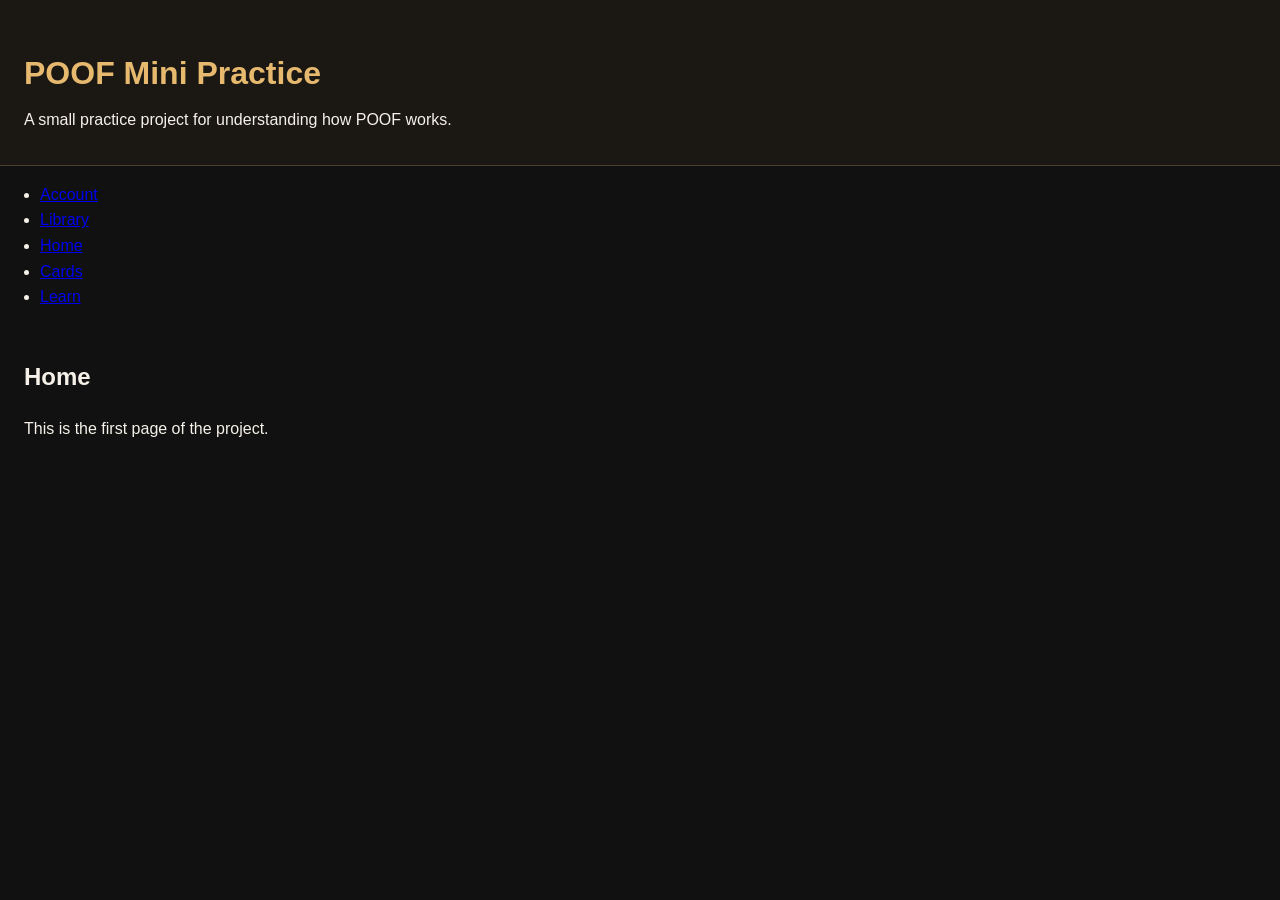
==== index.html @ dfe2d35d "feat: add navigation to Home page" ====
<!DOCTYPE html>
<html lang="en">
<head>
    <meta charset="UTF-8">
    <meta name="viewport" content="width=device-width, initial-scale=1.0">
    <link rel="stylesheet" href="css/main.css">
    <title>POOF Mini Practice | Home</title>
</head>

<body>
    <header>
        <h1>POOF Mini Practice</h1>
        <p>A small practice project for understanding how POOF works.</p>
    </header>

    <nav>
    <ul>
        <li><a href="account.html">Account</a></li>
        <li><a href="library.html">Library</a></li>
        <li><a href="index.html">Home</a></li>
        <li><a href="cards.html">Cards</a></li>
        <li><a href="learn.html">Learn</a></li>
    </ul>
    </nav>

    <main>
        <h2>Home</h2>
        <p>This is the first page of the project.</p>
    </main>
</body>
</html>
---- css/main.css ----
* {
    box-sizing: border-box;
}

body {
    margin: 0;
    min-height: 100vh;
    font-family: Arial, sans-serif;
    line-height: 1.6;
    color: #f5f1e8;
    background-color: #111111;
}

header {
    padding: 48px 24px 32px;
    background-color: #1b1814;
    border-bottom: 1px solid #4a4032;
}

main {
    padding: 32px 24px;
}

h1 {
    margin: 0 0 8px;
    color: #e6b96f;
}

h2 {
    margin-top: 0;
}

p {
    margin: 0;
}
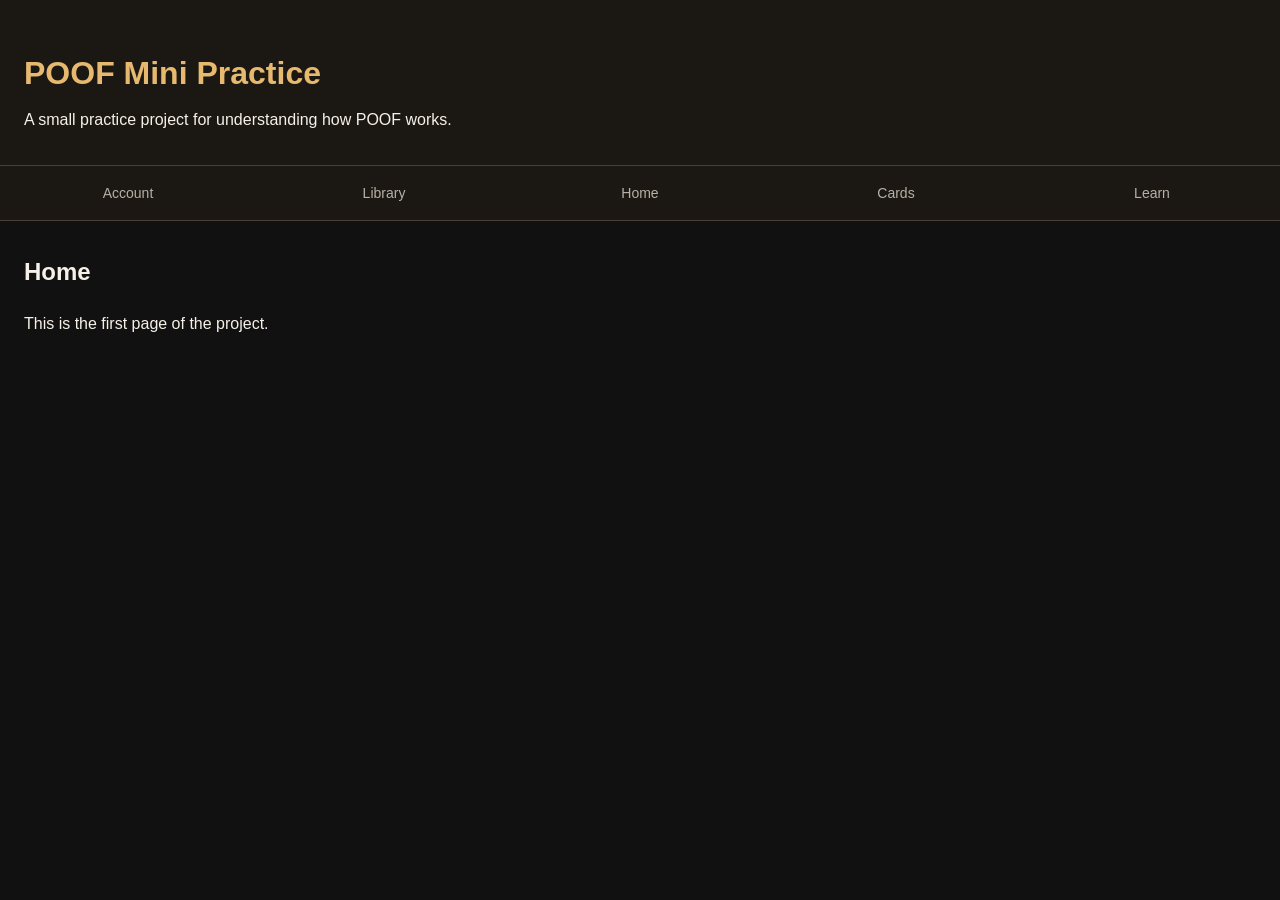
==== commit 1e39857d: "refactor: use shared navigation on Home page" ====
--- a/index.html
+++ b/index.html
@@ -4,6 +4,7 @@
     <meta charset="UTF-8">
     <meta name="viewport" content="width=device-width, initial-scale=1.0">
     <link rel="stylesheet" href="css/main.css">
+    <script src="js/navigation.js" defer></script>
     <title>POOF Mini Practice | Home</title>
 </head>
 
@@ -13,15 +14,7 @@
         <p>A small practice project for understanding how POOF works.</p>
     </header>
 
-    <nav>
-    <ul>
-        <li><a href="account.html">Account</a></li>
-        <li><a href="library.html">Library</a></li>
-        <li><a href="index.html">Home</a></li>
-        <li><a href="cards.html">Cards</a></li>
-        <li><a href="learn.html">Learn</a></li>
-    </ul>
-    </nav>
+    <nav id="main-navigation"></nav>
 
     <main>
         <h2>Home</h2>
--- a/css/main.css
+++ b/css/main.css
@@ -33,3 +33,33 @@
 p {
     margin: 0;
 }
+
+nav {
+    background-color: #1b1814;
+    border-bottom: 1px solid #4a4032;
+}
+
+nav ul {
+    display: grid;
+    grid-template-columns: repeat(5, 1fr);
+    margin: 0;
+    padding: 0;
+    list-style: none;
+}
+
+nav li {
+    text-align: center;
+}
+
+nav a {
+    display: block;
+    padding: 16px 2px;
+    color: #b8b0a4;
+    font-size: 14px;
+    text-decoration: none;
+}
+
+nav a:hover {
+    color: #e6b96f;
+    background-color: #25211c;
+}
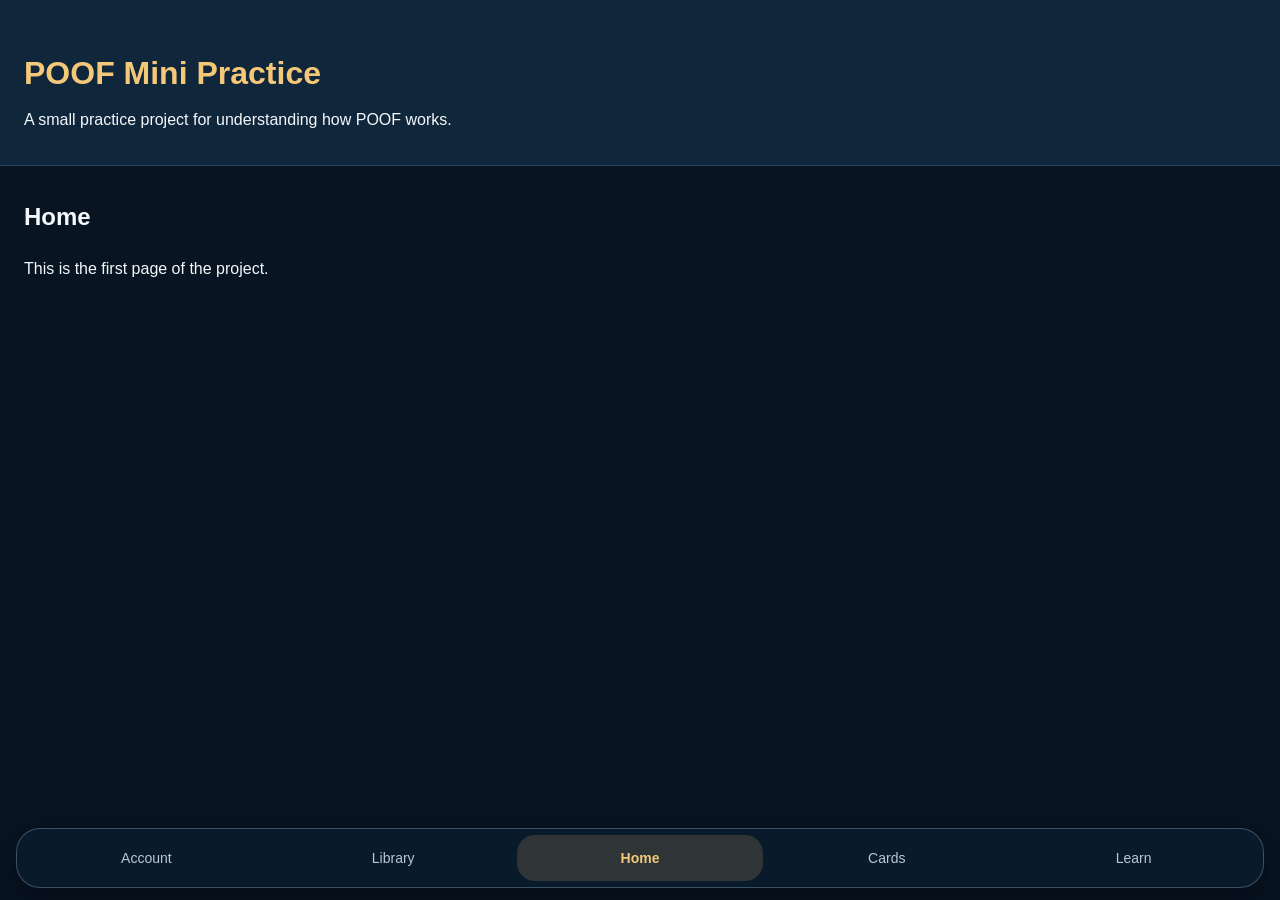
==== commit e912eff3: "feat: add initial Snowy theme tokens" ====
--- a/index.html
+++ b/index.html
@@ -1,5 +1,5 @@
 <!DOCTYPE html>
-<html lang="en">
+<html lang="en" data-theme="snowy">
 <head>
     <meta charset="UTF-8">
     <meta name="viewport" content="width=device-width, initial-scale=1.0">
--- a/css/main.css
+++ b/css/main.css
@@ -1,5 +1,41 @@
 * {
     box-sizing: border-box;
+}
+
+:root {
+    --color-background: #111111;
+    --color-surface: #1b1814;
+
+    --color-text: #f5f1e8;
+    --color-text-muted: #b8b0a4;
+    --color-accent: #e6b96f;
+
+    --color-border: #4a4032;
+
+    --color-nav-background: rgba(27, 24, 20, 0.78);
+    --color-nav-border: rgba(230, 185, 111, 0.25);
+    --color-nav-hover: rgba(230, 185, 111, 0.08);
+    --color-nav-active: rgba(230, 185, 111, 0.12);
+
+    --shadow-nav: 0 12px 32px rgba(0, 0, 0, 0.45);
+}
+
+html[data-theme="snowy"] {
+    --color-background: #081421;
+    --color-surface: #10263a;
+
+    --color-text: #f3f8fc;
+    --color-text-muted: #b8c7d3;
+    --color-accent: #f3c879;
+
+    --color-border: #294861;
+
+    --color-nav-background: rgba(11, 29, 45, 0.78);
+    --color-nav-border: rgba(185, 220, 244, 0.28);
+    --color-nav-hover: rgba(185, 220, 244, 0.10);
+    --color-nav-active: rgba(243, 200, 121, 0.16);
+
+    --shadow-nav: 0 12px 32px rgba(0, 8, 16, 0.55);
 }
 
 body {
@@ -7,23 +43,23 @@
     min-height: 100vh;
     font-family: Arial, sans-serif;
     line-height: 1.6;
-    color: #f5f1e8;
-    background-color: #111111;
+    color: var(--color-text);
+    background-color: var(--color-background);
 }
 
 header {
     padding: 48px 24px 32px;
-    background-color: #1b1814;
-    border-bottom: 1px solid #4a4032;
+    background-color: var(--color-surface);
+    border-bottom: 1px solid var(--color-border);
 }
 
 main {
-    padding: 32px 24px;
+    padding: 32px 24px 120px;
 }
 
 h1 {
     margin: 0 0 8px;
-    color: #e6b96f;
+    color: var(--color-accent);
 }
 
 h2 {
@@ -34,32 +70,65 @@
     margin: 0;
 }
 
-nav {
-    background-color: #1b1814;
-    border-bottom: 1px solid #4a4032;
+#main-navigation {
+    position: fixed;
+    right: 16px;
+    bottom: calc(12px + env(safe-area-inset-bottom));
+    left: 16px;
+    z-index: 100;
+
+    background-color: var(--color-nav-background);
+    border: 1px solid var(--color-nav-border);
+    box-shadow: var(--shadow-nav);
+
+    border-radius: 24px;
+    backdrop-filter: blur(18px);
+    -webkit-backdrop-filter: blur(18px);
+
+    overflow: hidden;
 }
 
-nav ul {
+#main-navigation ul {
     display: grid;
     grid-template-columns: repeat(5, 1fr);
     margin: 0;
-    padding: 0;
+    padding: 6px;
     list-style: none;
 }
 
-nav li {
+#main-navigation li {
     text-align: center;
 }
 
-nav a {
+#main-navigation a,
+#main-navigation a:visited {
     display: block;
-    padding: 16px 2px;
-    color: #b8b0a4;
+    padding: 12px 2px;
+
+    color: var(--color-text-muted);
     font-size: 14px;
     text-decoration: none;
+
+    border-radius: 18px;
+    -webkit-tap-highlight-color: transparent;
+
+    transition:
+        color 0.2s ease,
+        background-color 0.2s ease,
+        transform 0.2s ease;
 }
 
-nav a:hover {
-    color: #e6b96f;
-    background-color: #25211c;
+#main-navigation a:hover {
+    color: var(--color-accent);
+    background-color: var(--color-nav-hover);
 }
+
+#main-navigation a:active {
+    transform: scale(0.96);
+}
+
+#main-navigation a.active {
+    color: var(--color-accent);
+    background-color: var(--color-nav-active);
+    font-weight: bold;
+}
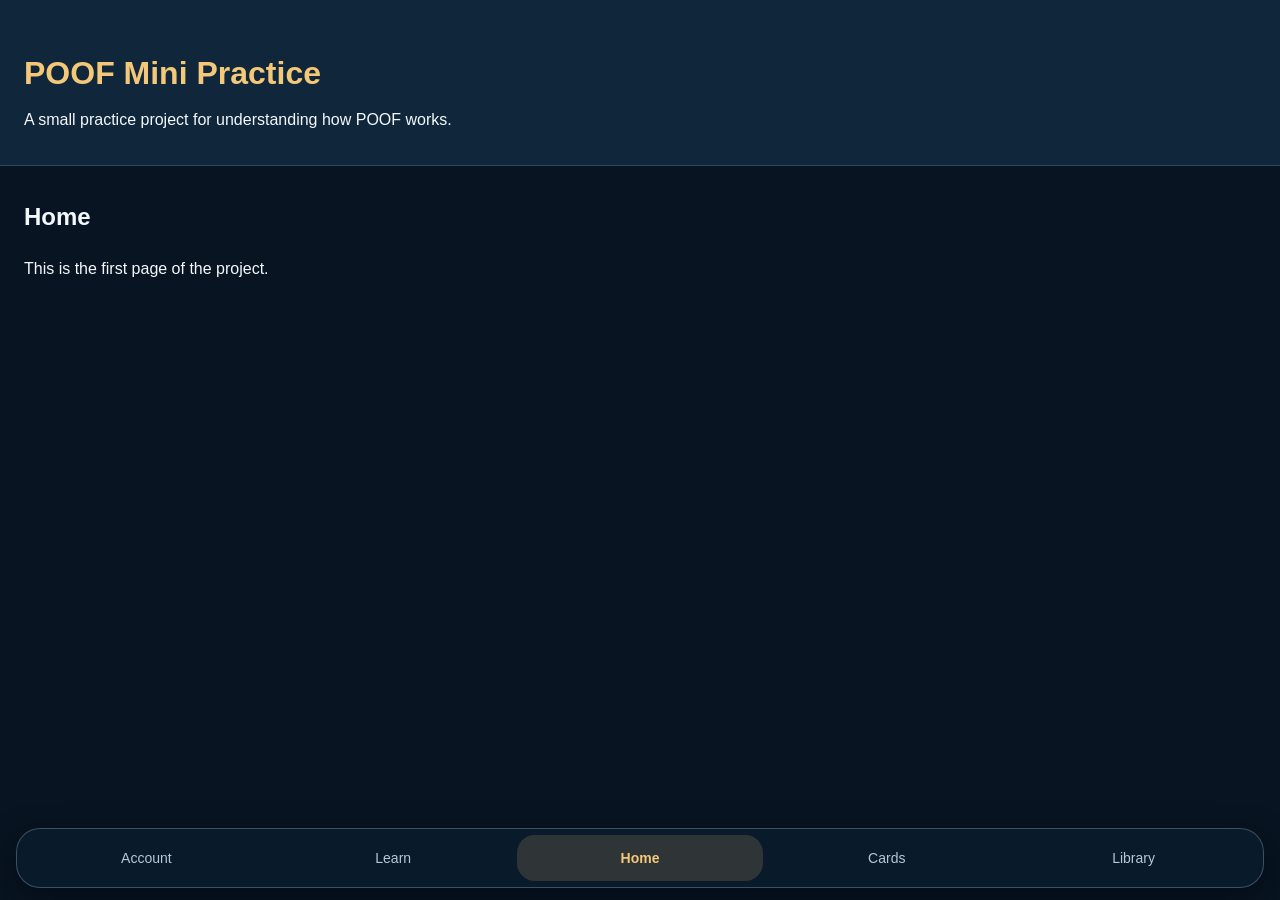
==== commit 5574398a: "Update index.html" ====
--- a/index.html
+++ b/index.html
@@ -1,8 +1,10 @@
 <!DOCTYPE html>
-<html lang="en" data-theme="snowy">
+<html lang="en">
 <head>
     <meta charset="UTF-8">
     <meta name="viewport" content="width=device-width, initial-scale=1.0">
+    <script src="js/theme.js"></script>
+    <link rel="stylesheet" href="css/themes.css">
     <link rel="stylesheet" href="css/main.css">
     <script src="js/navigation.js" defer></script>
     <title>POOF Mini Practice | Home</title>
--- a/css/themes.css
+++ b/css/themes.css
@@ -0,0 +1,38 @@
+/* Classic theme */
+:root {
+    --color-background: #111111;
+    --color-surface: #1b1814;
+
+    --color-text: #f5f1e8;
+    --color-text-muted: #b8b0a4;
+    --color-accent: #e6b96f;
+
+    --color-border: #4a4032;
+
+    --color-nav-background: rgba(27, 24, 20, 0.78);
+    --color-nav-border: rgba(230, 185, 111, 0.25);
+    --color-nav-hover: rgba(230, 185, 111, 0.08);
+    --color-nav-active: rgba(230, 185, 111, 0.12);
+
+    --shadow-nav: 0 12px 32px rgba(0, 0, 0, 0.45);
+}
+
+
+/* Snowy theme */
+html[data-theme="snowy"] {
+    --color-background: #081421;
+    --color-surface: #10263a;
+
+    --color-text: #f3f8fc;
+    --color-text-muted: #b8c7d3;
+    --color-accent: #f3c879;
+
+    --color-border: #294861;
+
+    --color-nav-background: rgba(11, 29, 45, 0.78);
+    --color-nav-border: rgba(185, 220, 244, 0.28);
+    --color-nav-hover: rgba(185, 220, 244, 0.10);
+    --color-nav-active: rgba(243, 200, 121, 0.16);
+
+    --shadow-nav: 0 12px 32px rgba(0, 8, 16, 0.55);
+}
--- a/css/main.css
+++ b/css/main.css
@@ -1,41 +1,5 @@
 * {
     box-sizing: border-box;
-}
-
-:root {
-    --color-background: #111111;
-    --color-surface: #1b1814;
-
-    --color-text: #f5f1e8;
-    --color-text-muted: #b8b0a4;
-    --color-accent: #e6b96f;
-
-    --color-border: #4a4032;
-
-    --color-nav-background: rgba(27, 24, 20, 0.78);
-    --color-nav-border: rgba(230, 185, 111, 0.25);
-    --color-nav-hover: rgba(230, 185, 111, 0.08);
-    --color-nav-active: rgba(230, 185, 111, 0.12);
-
-    --shadow-nav: 0 12px 32px rgba(0, 0, 0, 0.45);
-}
-
-html[data-theme="snowy"] {
-    --color-background: #081421;
-    --color-surface: #10263a;
-
-    --color-text: #f3f8fc;
-    --color-text-muted: #b8c7d3;
-    --color-accent: #f3c879;
-
-    --color-border: #294861;
-
-    --color-nav-background: rgba(11, 29, 45, 0.78);
-    --color-nav-border: rgba(185, 220, 244, 0.28);
-    --color-nav-hover: rgba(185, 220, 244, 0.10);
-    --color-nav-active: rgba(243, 200, 121, 0.16);
-
-    --shadow-nav: 0 12px 32px rgba(0, 8, 16, 0.55);
 }
 
 body {
@@ -132,3 +96,50 @@
     background-color: var(--color-nav-active);
     font-weight: bold;
 }
+
+.theme-settings {
+    margin-top: 32px;
+    padding: 24px;
+
+    background-color: var(--color-surface);
+    border: 1px solid var(--color-border);
+    border-radius: 20px;
+}
+
+.theme-settings h3 {
+    margin: 0 0 8px;
+    color: var(--color-accent);
+}
+
+.theme-settings p {
+    margin-bottom: 20px;
+    color: var(--color-text-muted);
+}
+
+.theme-button {
+    width: 100%;
+    padding: 14px 20px;
+
+    color: var(--color-accent);
+    background-color: var(--color-nav-active);
+
+    border: 1px solid var(--color-border);
+    border-radius: 14px;
+
+    font: inherit;
+    font-weight: bold;
+    cursor: pointer;
+
+    transition:
+        background-color 0.2s ease,
+        transform 0.2s ease;
+}
+
+.theme-button:active {
+    transform: scale(0.97);
+}
+
+.theme-button:focus-visible {
+    outline: 3px solid var(--color-accent);
+    outline-offset: 3px;
+}
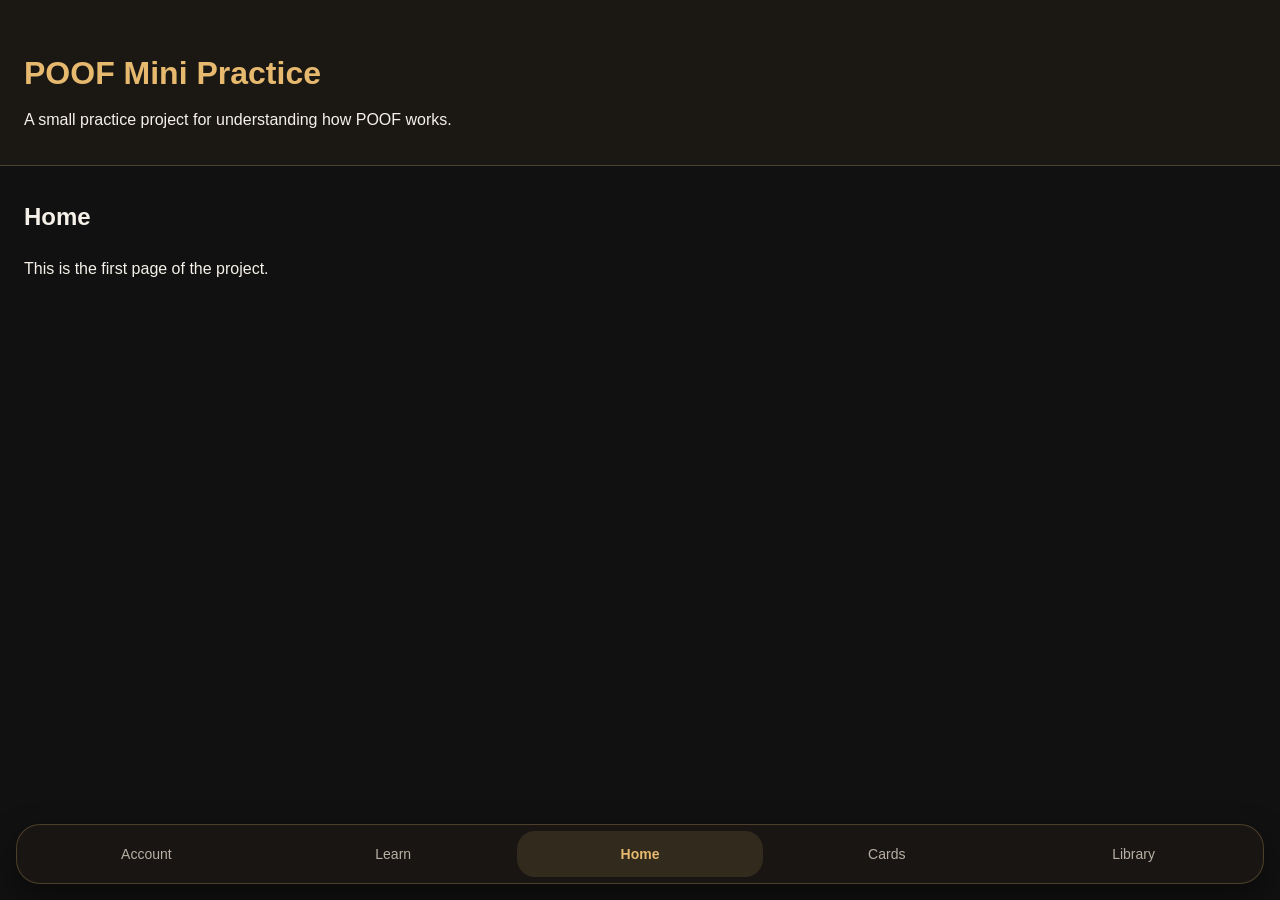
==== commit d9d839ab: "feat: load locale registry on home page" ====
--- a/index.html
+++ b/index.html
@@ -6,6 +6,9 @@
     <script src="js/theme.js"></script>
     <link rel="stylesheet" href="css/themes.css">
     <link rel="stylesheet" href="css/main.css">
+    <script src="locales/en.js" defer></script>
+    <script src="locales/de.js" defer></script>
+    <script src="locales/fa.js" defer></script>
     <script src="js/navigation.js" defer></script>
     <title>POOF Mini Practice | Home</title>
 </head>
--- a/css/themes.css
+++ b/css/themes.css
@@ -1,4 +1,4 @@
-/* Classic theme */
+/* Classic theme and default fallback */
 :root {
     --color-background: #111111;
     --color-surface: #1b1814;
@@ -6,6 +6,7 @@
     --color-text: #f5f1e8;
     --color-text-muted: #b8b0a4;
     --color-accent: #e6b96f;
+    --color-error: #ff8f87;
 
     --color-border: #4a4032;
 
@@ -26,6 +27,7 @@
     --color-text: #f3f8fc;
     --color-text-muted: #b8c7d3;
     --color-accent: #f3c879;
+    --color-error: #ff9d9d;
 
     --color-border: #294861;
 
--- a/css/main.css
+++ b/css/main.css
@@ -1,10 +1,16 @@
 * {
     box-sizing: border-box;
+}
+
+a,
+button {
+    -webkit-tap-highlight-color: transparent;
 }
 
 body {
     margin: 0;
     min-height: 100vh;
+    min-height: 100dvh;
     font-family: Arial, sans-serif;
     line-height: 1.6;
     color: var(--color-text);
@@ -18,7 +24,7 @@
 }
 
 main {
-    padding: 32px 24px 120px;
+    padding: 32px 24px calc(140px + env(safe-area-inset-bottom, 0px));
 }
 
 h1 {
@@ -36,9 +42,11 @@
 
 #main-navigation {
     position: fixed;
+
     right: 16px;
-    bottom: calc(12px + env(safe-area-inset-bottom));
+    bottom: calc(16px + env(safe-area-inset-bottom, 0px));
     left: 16px;
+
     z-index: 100;
 
     background-color: var(--color-nav-background);
@@ -75,11 +83,6 @@
 
     border-radius: 18px;
     -webkit-tap-highlight-color: transparent;
-
-    transition:
-        color 0.2s ease,
-        background-color 0.2s ease,
-        transform 0.2s ease;
 }
 
 #main-navigation a:hover {
@@ -116,30 +119,1100 @@
     color: var(--color-text-muted);
 }
 
-.theme-button {
-    width: 100%;
-    padding: 14px 20px;
-
+.theme-options {
+    display: grid;
+    grid-template-columns: repeat(2, minmax(0, 1fr));
+    gap: 12px;
+}
+
+.theme-option {
+    padding: 16px;
+
+    color: var(--color-text);
+    background-color: transparent;
+
+    border: 1px solid var(--color-border);
+    border-radius: 16px;
+
+    font: inherit;
+    text-align: left;
+    cursor: pointer;
+
+    
+}
+
+.theme-option-title {
+    display: block;
+    margin-bottom: 4px;
+
+    font-weight: bold;
+}
+
+.theme-option-description {
+    display: block;
+
+    color: var(--color-text-muted);
+    font-size: 14px;
+}
+
+.theme-option:hover {
+    background-color: var(--color-nav-hover);
+}
+
+.theme-option:active {
+    transform: scale(0.97);
+}
+
+.theme-option.selected {
     color: var(--color-accent);
     background-color: var(--color-nav-active);
-
-    border: 1px solid var(--color-border);
-    border-radius: 14px;
-
-    font: inherit;
-    font-weight: bold;
-    cursor: pointer;
-
-    transition:
-        background-color 0.2s ease,
-        transform 0.2s ease;
-}
-
-.theme-button:active {
-    transform: scale(0.97);
-}
-
-.theme-button:focus-visible {
+    border-color: var(--color-accent);
+}
+
+.theme-option.selected .theme-option-description {
+    color: var(--color-accent);
+}
+
+.theme-option:focus-visible {
     outline: 3px solid var(--color-accent);
     outline-offset: 3px;
 }
+
+
+body,
+header,
+h1,
+.theme-settings,
+.theme-option,
+.theme-option-description,
+#main-navigation,
+#main-navigation a {
+    transition:
+        color 0.3s ease,
+        background-color 0.3s ease,
+        border-color 0.3s ease,
+        box-shadow 0.3s ease,
+        opacity 0.25s ease,
+        transform 0.2s ease;
+}
+
+#main-navigation {
+    will-change: transform, opacity;
+
+    transition:
+        background-color 0.3s ease,
+        border-color 0.3s ease,
+        box-shadow 0.3s ease,
+        opacity 0.35s ease,
+        transform 0.42s cubic-bezier(0.4, 0, 0.2, 1);
+}
+
+#main-navigation.navigation-hidden {
+    opacity: 0;
+
+    transform: translateY(
+        calc(100% + 48px + env(safe-area-inset-bottom, 0px))
+    );
+
+    pointer-events: none;
+}
+
+#main-navigation:focus-within {
+    opacity: 1;
+    transform: translateY(0);
+    pointer-events: auto;
+}
+
+@media (prefers-reduced-motion: reduce) {
+    body,
+    header,
+    h1,
+    .theme-settings,
+    .theme-option,
+    .theme-option-description,
+    #main-navigation,
+    #main-navigation a {
+        transition: none;
+    }
+    .lesson-message--loading::before {
+    animation: none;
+    }
+}
+
+/* =========================================================
+   LEARN PAGE
+   ========================================================= */
+
+.learn-intro {
+    max-width: 720px;
+    margin: 0 auto 28px;
+}
+
+.learn-intro p {
+    color: var(--color-text-muted);
+}
+
+.lesson-list {
+    display: grid;
+    gap: 16px;
+
+    max-width: 720px;
+    margin: 0 auto;
+}
+
+.lesson-message {
+    display: flex;
+    align-items: center;
+    justify-content: center;
+    gap: 10px;
+
+    min-height: 110px;
+    padding: 20px;
+
+    color: var(--color-text-muted);
+    background-color: var(--color-surface);
+
+    border: 1px solid var(--color-border);
+    border-radius: 20px;
+
+    text-align: center;
+}
+
+.lesson-message--loading::before {
+    content: "";
+
+    width: 18px;
+    height: 18px;
+
+    border: 2px solid var(--color-border);
+    border-top-color: var(--color-accent);
+    border-radius: 50%;
+
+    animation: lesson-loading-spin 0.8s linear infinite;
+}
+
+.lesson-message--empty {
+    border-style: dashed;
+}
+
+.lesson-message--error {
+    color: var(--color-error);
+    border-color: var(--color-error);
+}
+
+@keyframes lesson-loading-spin {
+    from {
+        transform: rotate(0deg);
+    }
+
+    to {
+        transform: rotate(360deg);
+    }
+}
+
+/* =========================================================
+   LESSON CARD
+   ========================================================= */
+
+.lesson-card {
+    display: grid;
+    gap: 14px;
+
+    padding: 20px;
+
+    background-color: var(--color-surface);
+    border: 1px solid var(--color-border);
+    border-radius: 20px;
+
+    box-shadow: 0 10px 24px rgba(0, 0, 0, 0.18);
+}
+
+.lesson-card__header,
+.lesson-card__footer {
+    display: flex;
+    align-items: center;
+    justify-content: space-between;
+    gap: 12px;
+}
+
+.lesson-card__number {
+    color: var(--color-text-muted);
+    font-size: 14px;
+    font-weight: bold;
+}
+
+.lesson-card__level {
+    padding: 4px 10px;
+
+    color: var(--color-accent);
+    border: 1px solid var(--color-border);
+    border-radius: 999px;
+
+    font-size: 13px;
+    font-weight: bold;
+}
+
+.lesson-card__title {
+    margin: 0;
+
+    color: var(--color-text);
+    font-size: 22px;
+    line-height: 1.3;
+}
+
+.lesson-card__description {
+    color: var(--color-text-muted);
+}
+
+.lesson-card__footer {
+    padding-top: 12px;
+    border-top: 1px solid var(--color-border);
+
+    color: var(--color-text-muted);
+    font-size: 14px;
+}
+
+.lesson-card__status {
+    padding: 4px 10px;
+    border-radius: 999px;
+
+    font-size: 13px;
+    font-weight: bold;
+}
+
+.lesson-card__status.is-available {
+    color: var(--color-accent);
+    border: 1px solid var(--color-accent);
+}
+
+.lesson-card__status.is-coming-soon {
+    color: var(--color-text-muted);
+    border: 1px solid var(--color-border);
+}
+
+/* =========================================================
+   CARDS PAGE
+   ========================================================= */
+
+.cards-page-intro {
+    display: grid;
+    gap: 18px;
+
+    max-width: 720px;
+    margin: 0 auto;
+}
+
+.cards-page-intro__copy h2 {
+    margin: 0 0 6px;
+}
+
+.cards-page-intro__copy p {
+    color: var(--color-text-muted);
+}
+
+.cards-summary {
+    max-width: 720px;
+    margin: 28px auto 0;
+    padding: 20px;
+
+    background-color: var(--color-surface);
+    border: 1px solid var(--color-border);
+    border-radius: 20px;
+
+    box-shadow: 0 10px 24px rgba(0, 0, 0, 0.18);
+}
+
+.cards-summary h3 {
+    margin: 0 0 8px;
+    color: var(--color-text);
+}
+
+.cards-summary p {
+    color: var(--color-text-muted);
+}
+
+/* =========================================================
+   CARD BUILDER TOGGLE
+   ========================================================= */
+
+.card-builder-toggle-wrap {
+    display: flex;
+    align-items: center;
+    justify-content: flex-end;
+
+    margin: 0;
+}
+
+.card-builder-toggle {
+    padding: 10px 14px;
+
+    color: var(--color-accent);
+    background-color: transparent;
+
+    border: 1px solid var(--color-accent);
+    border-radius: 12px;
+
+    font: inherit;
+    font-weight: bold;
+
+    cursor: pointer;
+}
+
+.card-builder-toggle:hover {
+    color: var(--color-background);
+    background-color: var(--color-accent);
+}
+
+.card-builder-toggle:active {
+    transform: scale(0.98);
+}
+
+.card-builder-toggle:focus-visible {
+    outline: 2px solid var(--color-accent);
+    outline-offset: 3px;
+}
+
+.card-builder[hidden] {
+    display: none;
+}
+
+@media (max-width: 480px) {
+    .card-builder-toggle {
+        width: 100%;
+    }
+}
+
+/* =========================================================
+   CARD BUILDER
+   ========================================================= */
+
+.card-builder {
+    max-width: 720px;
+    margin: 28px auto 0;
+    padding: 20px;
+
+    background-color: var(--color-surface);
+    border: 1px solid var(--color-border);
+    border-radius: 20px;
+
+    box-shadow: 0 10px 24px rgba(0, 0, 0, 0.18);
+}
+
+.card-builder h3 {
+    margin: 0 0 18px;
+    color: var(--color-text);
+}
+
+#card-builder-form {
+    display: grid;
+    gap: 18px;
+}
+
+.card-builder__field {
+    display: grid;
+    gap: 7px;
+}
+
+.card-builder__field label {
+    color: var(--color-text);
+    font-size: 14px;
+    font-weight: bold;
+}
+
+.card-builder__field input,
+.card-builder__field textarea,
+.card-builder__field select {
+    width: 100%;
+    padding: 11px 12px;
+
+    color: var(--color-text);
+    background-color: var(--color-background);
+
+    border: 1px solid var(--color-border);
+    border-radius: 12px;
+
+    font: inherit;
+}
+
+.card-builder__field textarea {
+    min-height: 100px;
+    resize: vertical;
+}
+
+.card-builder__field input:focus,
+.card-builder__field textarea:focus,
+.card-builder__field select:focus {
+    border-color: var(--color-accent);
+
+    outline: 2px solid var(--color-accent);
+    outline-offset: 2px;
+}
+
+.card-builder__submit {
+    padding: 11px 18px;
+
+    color: var(--color-background);
+    background-color: var(--color-accent);
+
+    border: 1px solid var(--color-accent);
+    border-radius: 12px;
+
+    font: inherit;
+    font-weight: bold;
+
+    cursor: pointer;
+}
+
+.card-builder__submit:hover {
+    filter: brightness(1.06);
+}
+
+.card-builder__submit:active {
+    transform: scale(0.98);
+}
+
+.card-builder__submit:focus-visible {
+    outline: 2px solid var(--color-accent);
+    outline-offset: 3px;
+}
+
+.card-builder__submit:disabled {
+    opacity: 0.55;
+    cursor: default;
+}
+
+.card-builder__message {
+    min-height: 24px;
+    margin: 0;
+
+    color: var(--color-text-muted);
+    font-size: 14px;
+}
+
+.card-builder__message.is-success {
+    color: var(--color-accent);
+}
+
+.card-builder__message.is-error {
+    color: var(--color-error);
+}
+
+@media (min-width: 700px) {
+    #card-builder-form {
+        grid-template-columns:
+            repeat(2, minmax(0, 1fr));
+    }
+
+    .card-builder__field--wide,
+    .card-builder__message {
+        grid-column: 1 / -1;
+    }
+
+    .card-builder__submit {
+        align-self: end;
+    }
+}
+
+/* =========================================================
+   SAVED CARD LIST
+   ========================================================= */
+
+.saved-card-list {
+    display: grid;
+    gap: 14px;
+
+    margin-top: 18px;
+}
+
+.saved-card {
+    display: grid;
+    gap: 10px;
+
+    padding: 18px;
+
+    background-color: var(--color-background);
+
+    border: 1px solid var(--color-border);
+    border-radius: 16px;
+
+    box-shadow: 0 8px 20px
+        rgba(0, 0, 0, 0.14);
+}
+
+.saved-card__word {
+    margin: 0;
+
+    color: var(--color-accent);
+    font-size: 20px;
+    line-height: 1.3;
+}
+
+.saved-card__meaning {
+    margin: 0;
+
+    color: var(--color-text);
+    font-size: 17px;
+    font-weight: bold;
+}
+
+.saved-card__example {
+    margin: 2px 0 0;
+    padding-top: 10px;
+
+    color: var(--color-text-muted);
+    border-top: 1px solid var(--color-border);
+
+    font-size: 15px;
+    font-style: italic;
+}
+
+.saved-card-list__empty {
+    margin: 0;
+    padding: 18px;
+
+    color: var(--color-text-muted);
+
+    border: 1px dashed var(--color-border);
+    border-radius: 14px;
+
+    text-align: center;
+}
+
+@media (min-width: 700px) {
+    .saved-card-list {
+        grid-template-columns:
+            repeat(2, minmax(0, 1fr));
+    }
+}
+
+.saved-card__actions {
+    display: flex;
+    justify-content: flex-end;
+
+    padding-top: 4px;
+}
+
+.saved-card__delete {
+    padding: 7px 12px;
+
+    color: var(--color-error);
+    background-color: transparent;
+
+    border: 1px solid var(--color-error);
+    border-radius: 10px;
+
+    font: inherit;
+    font-size: 13px;
+    font-weight: bold;
+
+    cursor: pointer;
+}
+
+.saved-card__delete:hover {
+    color: var(--color-background);
+    background-color: var(--color-error);
+}
+
+.saved-card__delete:active {
+    transform: scale(0.96);
+}
+
+.saved-card__delete:focus-visible {
+    outline: 2px solid var(--color-error);
+    outline-offset: 3px;
+}
+
+.saved-card__delete:disabled {
+    opacity: 0.45;
+    cursor: default;
+}
+
+.saved-card__actions {
+    gap: 8px;
+}
+
+.saved-card__edit,
+.card-builder__cancel {
+    padding: 7px 12px;
+
+    color: var(--color-accent);
+    background-color: transparent;
+
+    border: 1px solid var(--color-accent);
+    border-radius: 10px;
+
+    font: inherit;
+    font-size: 13px;
+    font-weight: bold;
+
+    cursor: pointer;
+}
+
+.saved-card__edit:hover,
+.card-builder__cancel:hover {
+    color: var(--color-background);
+    background-color: var(--color-accent);
+}
+
+.saved-card__edit:active,
+.card-builder__cancel:active {
+    transform: scale(0.96);
+}
+
+.saved-card__edit:focus-visible,
+.card-builder__cancel:focus-visible {
+    outline: 2px solid var(--color-accent);
+    outline-offset: 3px;
+}
+
+/* =========================================================
+   DELETE CARD DIALOG
+   ========================================================= */
+
+.delete-card-dialog {
+    width: min(
+        420px,
+        calc(100% - 32px)
+    );
+
+    padding: 0;
+
+    color: var(--color-text);
+    background-color: transparent;
+
+    border: 0;
+    border-radius: 20px;
+
+    overflow: hidden;
+}
+
+.delete-card-dialog::backdrop {
+    background-color:
+        rgba(0, 0, 0, 0.72);
+
+    backdrop-filter: blur(5px);
+    -webkit-backdrop-filter: blur(5px);
+}
+
+.delete-card-dialog__content {
+    padding: 24px;
+
+    background-color:
+        var(--color-surface);
+
+    border: 1px solid
+        var(--color-border);
+
+    border-radius: 20px;
+
+    box-shadow:
+        0 24px 70px
+        rgba(0, 0, 0, 0.55);
+}
+
+.delete-card-dialog h3 {
+    margin: 0 0 10px;
+
+    color: var(--color-text);
+    font-size: 22px;
+}
+
+.delete-card-dialog p {
+    margin: 0;
+
+    color: var(--color-text-muted);
+}
+
+.delete-card-dialog__error {
+    min-height: 22px;
+    margin-top: 10px !important;
+
+    color:
+        var(--color-error) !important;
+
+    font-size: 14px;
+}
+
+.delete-card-dialog__actions {
+    display: flex;
+    justify-content: flex-end;
+    gap: 10px;
+
+    margin-top: 20px;
+}
+
+.delete-card-dialog__cancel,
+.delete-card-dialog__confirm {
+    padding: 9px 16px;
+
+    border-radius: 11px;
+
+    font: inherit;
+    font-weight: bold;
+
+    cursor: pointer;
+}
+
+.delete-card-dialog__cancel {
+    color: var(--color-text);
+    background-color: transparent;
+
+    border: 1px solid
+        var(--color-border);
+}
+
+.delete-card-dialog__confirm {
+    color: var(--color-background);
+    background-color:
+        var(--color-error);
+
+    border: 1px solid
+        var(--color-error);
+}
+
+.delete-card-dialog__cancel:hover {
+    border-color:
+        var(--color-accent);
+}
+
+.delete-card-dialog__confirm:hover {
+    filter: brightness(1.08);
+}
+
+.delete-card-dialog__cancel:active,
+.delete-card-dialog__confirm:active {
+    transform: scale(0.96);
+}
+
+.delete-card-dialog__cancel:focus-visible,
+.delete-card-dialog__confirm:focus-visible {
+    outline: 2px solid
+        var(--color-accent);
+
+    outline-offset: 3px;
+}
+
+.delete-card-dialog__confirm:disabled {
+    opacity: 0.55;
+    cursor: default;
+}
+
+/* =========================================================
+   DECK TOOLBAR
+   ========================================================= */
+
+.deck-toolbar {
+    margin: 0 0 14px;
+}
+
+.deck-toolbar__controls {
+    display: grid;
+    grid-template-columns:
+        minmax(0, 1fr) 42px 42px;
+    gap: 8px;
+    margin-top: 8px;
+}
+
+.deck-toolbar__select {
+    width: 100%;
+    min-width: 0;
+}
+
+.deck-toolbar__button {
+    display: inline-flex;
+    align-items: center;
+    justify-content: center;
+
+    min-width: 42px;
+    min-height: 42px;
+    padding: 0;
+
+    color: var(--color-text);
+    background-color: var(--color-surface);
+
+    border: 1px solid var(--color-border);
+    border-radius: 11px;
+
+    font: inherit;
+    font-size: 20px;
+    font-weight: bold;
+    line-height: 1;
+
+    cursor: pointer;
+}
+
+.deck-toolbar__button:hover {
+    color: var(--color-accent);
+    border-color: var(--color-accent);
+}
+
+.deck-toolbar__button:focus-visible {
+    outline: 2px solid var(--color-accent);
+    outline-offset: 2px;
+}
+
+.deck-toolbar__button:disabled {
+    opacity: 0.4;
+    cursor: default;
+}
+
+.deck-actions-panel {
+    margin: 0 0 18px;
+    padding: 14px;
+
+    background-color:
+        color-mix(
+            in srgb,
+            var(--color-surface) 70%,
+            transparent
+        );
+
+    border: 1px solid var(--color-border);
+    border-radius: 14px;
+}
+
+.deck-create-form[hidden],
+.deck-actions-panel[hidden] {
+    display: none;
+}
+
+/* =========================================================
+   DECK CREATE FORM
+   ========================================================= */
+
+.deck-create-form {
+    margin: 0 0 18px;
+}
+
+.deck-create-form__controls {
+    display: flex;
+    align-items: stretch;
+    gap: 10px;
+}
+
+.deck-create-form__controls
+.saved-card-search__input {
+    flex: 1;
+    min-width: 0;
+}
+
+.deck-create-form__controls
+.card-builder__submit {
+    flex: 0 0 auto;
+}
+
+.deck-create-form
+.card-builder__message {
+    margin-top: 8px;
+}
+
+@media (max-width: 480px) {
+    .deck-create-form__controls {
+        flex-direction: column;
+    }
+
+    .deck-create-form__controls
+    .card-builder__submit {
+        width: 100%;
+    }
+}
+
+/* =========================================================
+   SAVED CARD SEARCH
+   ========================================================= */
+
+.saved-card-search {
+    margin: 18px 0;
+}
+
+.saved-card-search__label {
+    display: block;
+
+    margin-bottom: 8px;
+
+    color: var(--color-text);
+    font-size: 14px;
+    font-weight: bold;
+}
+
+.saved-card-search__input {
+    width: 100%;
+    padding: 11px 14px;
+
+    color: var(--color-text);
+    background-color: var(--color-surface);
+
+    border: 1px solid var(--color-border);
+    border-radius: 12px;
+
+    font: inherit;
+}
+
+.saved-card-search__input::placeholder {
+    color: var(--color-text-muted);
+}
+
+.saved-card-search__input:hover {
+    border-color: var(--color-accent);
+}
+
+.saved-card-search__input:focus {
+    border-color: var(--color-accent);
+    outline: 2px solid transparent;
+
+    box-shadow:
+        0 0 0 3px
+        color-mix(
+            in srgb,
+            var(--color-accent) 25%,
+            transparent
+        );
+}
+
+.saved-card-search__input::-webkit-search-cancel-button {
+    cursor: pointer;
+}
+
+
+/* =========================================================
+   SAVED CARD SORT
+   ========================================================= */
+
+.saved-card-sort {
+    display: flex;
+    align-items: center;
+    justify-content: space-between;
+    gap: 14px;
+
+    margin: 0 0 18px;
+}
+
+.saved-card-sort__label {
+    color: var(--color-text);
+    font-size: 14px;
+    font-weight: bold;
+}
+
+.saved-card-sort__select {
+    min-width: 160px;
+    padding: 9px 36px 9px 12px;
+
+    color: var(--color-text);
+    background-color: var(--color-surface);
+
+    border: 1px solid var(--color-border);
+    border-radius: 11px;
+
+    font: inherit;
+    cursor: pointer;
+}
+
+.saved-card-sort__select:hover {
+    border-color: var(--color-accent);
+}
+
+.saved-card-sort__select:focus {
+    border-color: var(--color-accent);
+    outline: 2px solid transparent;
+
+    box-shadow:
+        0 0 0 3px
+        color-mix(
+            in srgb,
+            var(--color-accent) 25%,
+            transparent
+        );
+}
+
+@media (max-width: 480px) {
+    .saved-card-sort {
+        align-items: stretch;
+        flex-direction: column;
+        gap: 8px;
+    }
+
+    .saved-card-sort__select {
+        width: 100%;
+    }
+}
+
+/* =========================================================
+   CARDS PAGE — DESKTOP LAYOUT
+   ========================================================= */
+
+@media (min-width: 900px) {
+    .cards-page-intro,
+    .card-builder,
+    .cards-summary {
+        max-width: 1040px;
+    }
+
+    .cards-page-intro {
+        grid-template-columns:
+            minmax(0, 1fr) auto;
+
+        align-items: center;
+
+        margin-bottom: 24px;
+    }
+
+    .cards-page-intro__copy {
+        min-width: 0;
+    }
+
+    .card-builder-toggle-wrap {
+        align-self: center;
+    }
+
+    .card-builder-toggle {
+        min-width: 132px;
+    }
+
+    .card-builder {
+        margin-top: 0;
+    }
+
+    .cards-summary {
+        display: grid;
+        grid-template-columns:
+            minmax(0, 1fr) 220px;
+
+        column-gap: 18px;
+    }
+
+    .cards-summary > h3,
+    .cards-summary > #saved-cards-count,
+    .cards-summary > .deck-toolbar,
+    .cards-summary > #new-deck-form,
+    .cards-summary > #deck-actions-panel,
+    .cards-summary > .saved-card-list {
+        grid-column: 1 / -1;
+    }
+
+    .cards-summary > .saved-card-search {
+        grid-column: 1;
+        margin: 18px 0;
+    }
+
+    .cards-summary > .saved-card-sort {
+        grid-column: 2;
+
+        align-self: end;
+
+        margin: 18px 0;
+    }
+
+    .cards-summary >
+    .saved-card-sort
+    .saved-card-sort__label {
+        display: block;
+        margin-bottom: 8px;
+    }
+
+    .cards-summary >
+    .saved-card-sort
+    .saved-card-sort__select {
+        width: 100%;
+        min-width: 0;
+    }
+}
